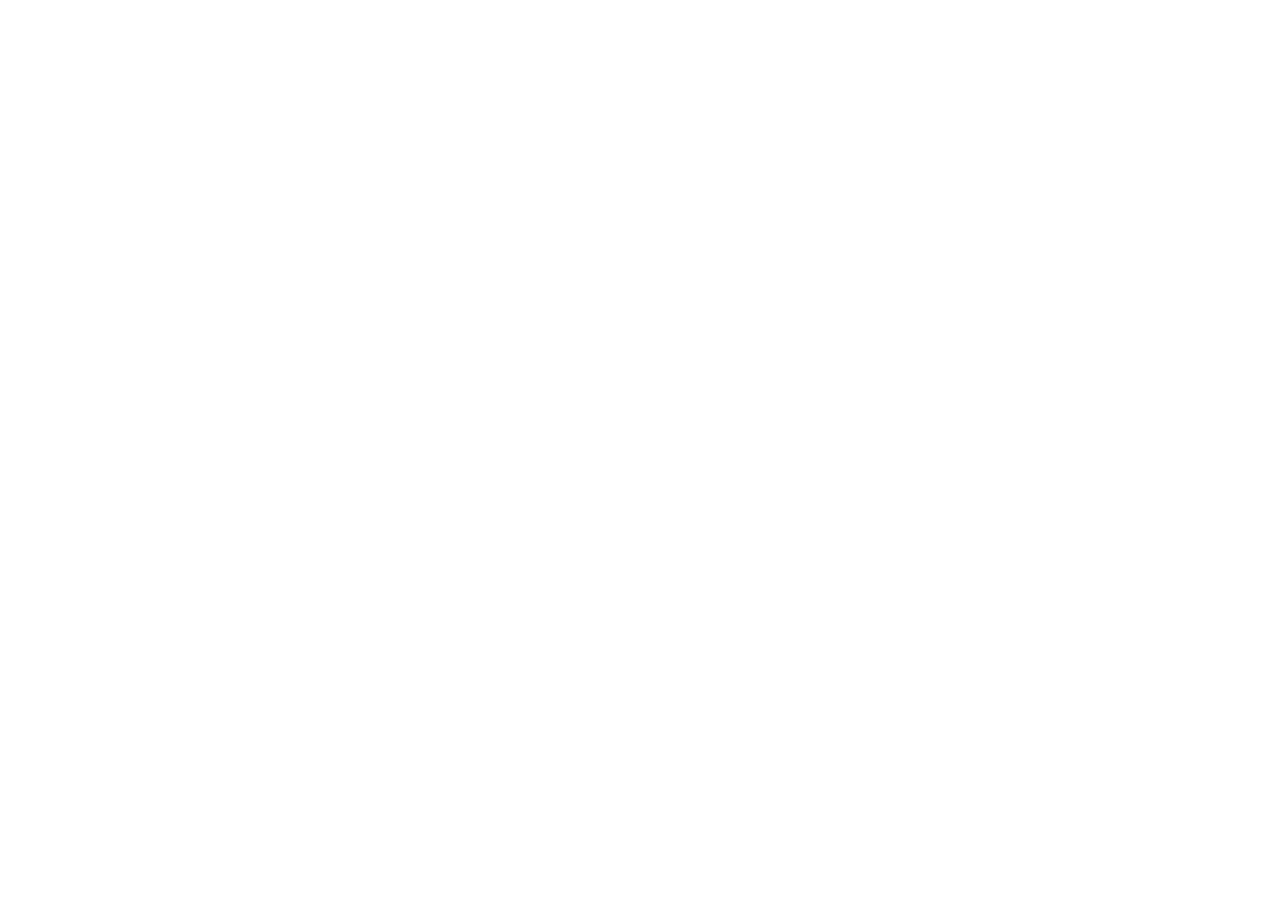
==== lab6/2/index.html @ f6958772 "Add files via upload" ====
<!DOCTYPE html>
<html lang="en">
<head>
    <meta charset="UTF-8">
    <meta name="viewport" content="width=device-width, initial-scale=1.0">
    <title>Student Score</title>
</head>
<body>
    <div class="container">
        
    </div>
</body>
</html>
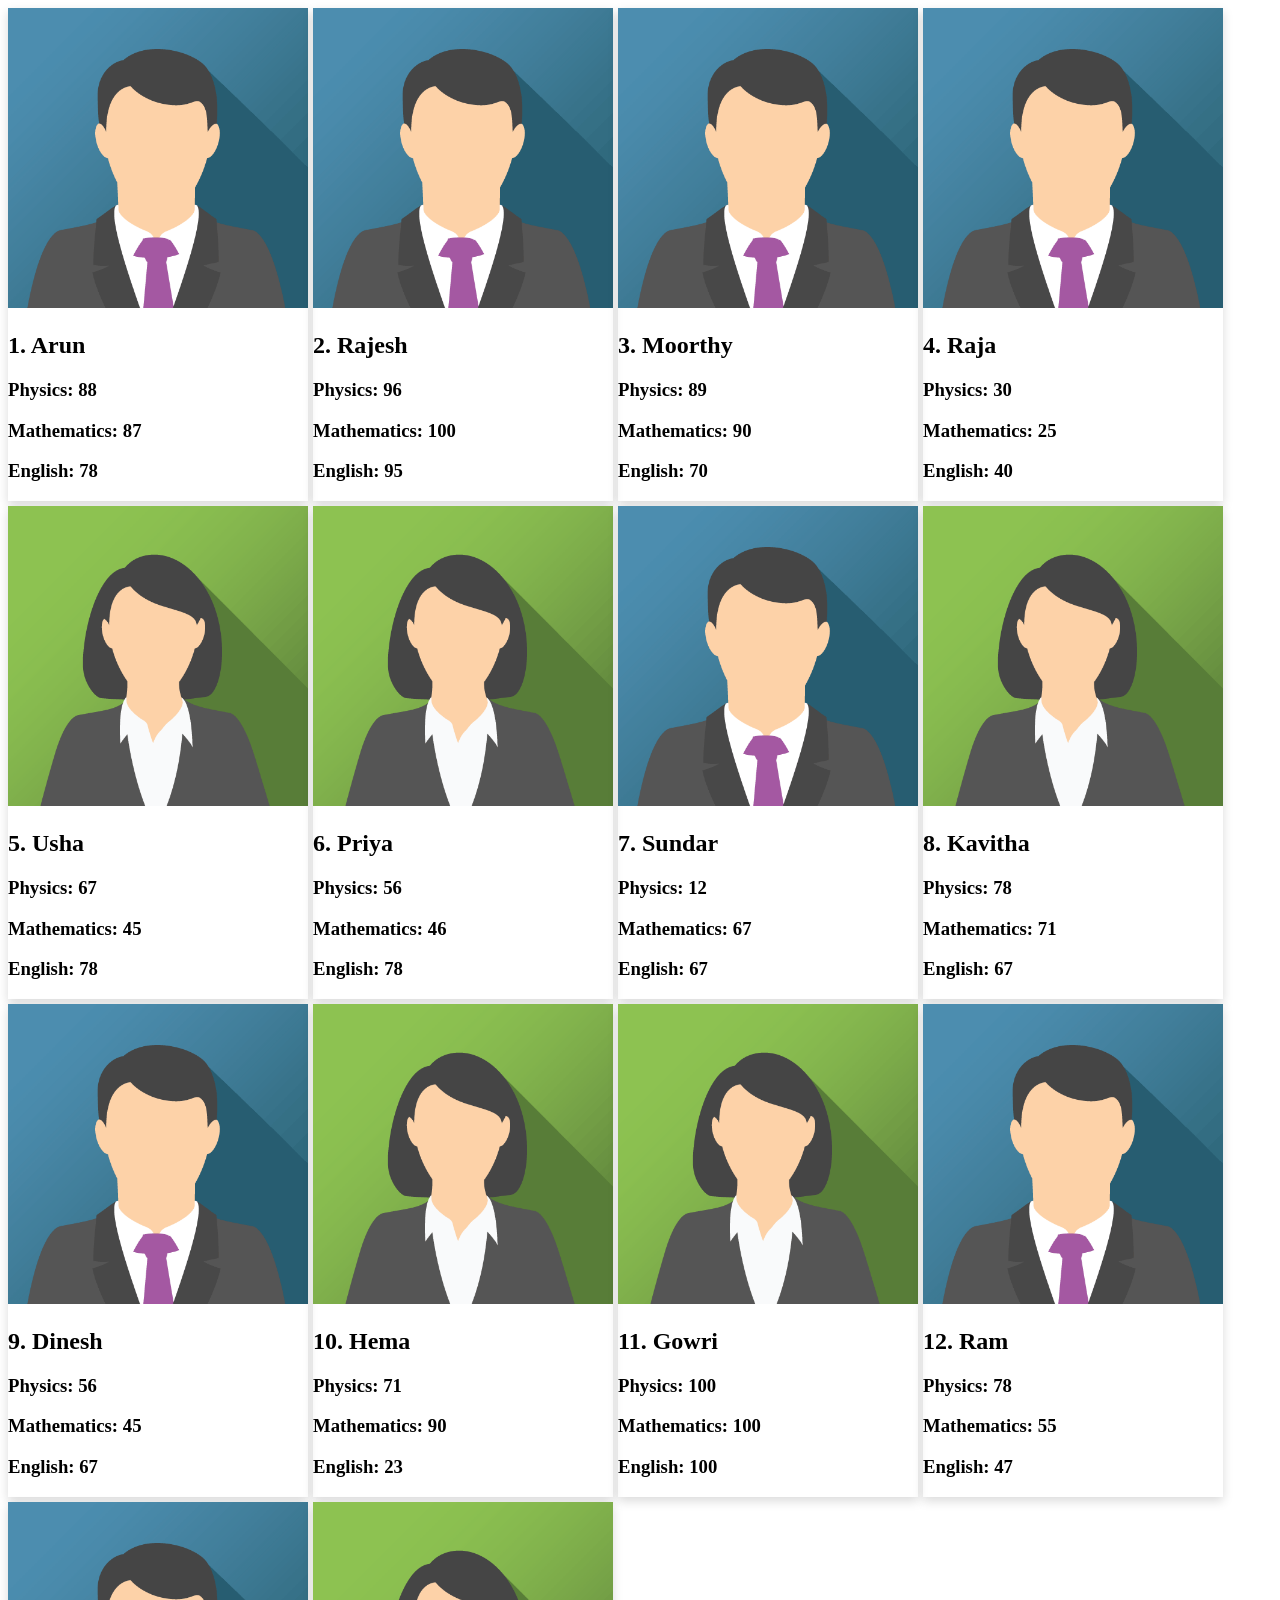
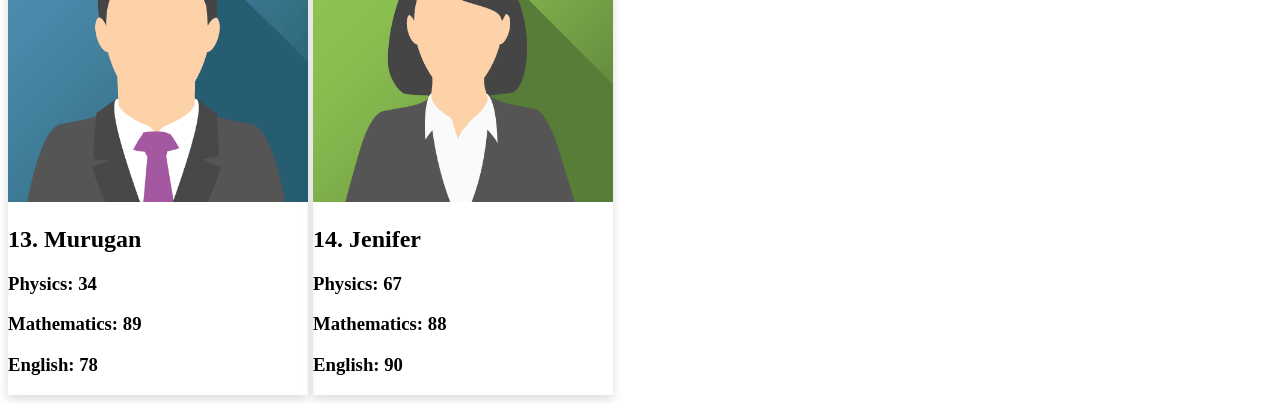
==== commit 754aef6f: "Add files via upload" ====
--- a/lab6/2/index.html
+++ b/lab6/2/index.html
@@ -4,6 +4,8 @@
     <meta charset="UTF-8">
     <meta name="viewport" content="width=device-width, initial-scale=1.0">
     <title>Student Score</title>
+    <link rel="stylesheet" href="style.css">
+    <script src="index.js"></script>
 </head>
 <body>
     <div class="container">
--- a/lab6/2/style.css
+++ b/lab6/2/style.css
@@ -0,0 +1,14 @@
+img {
+    width: 300px;
+    height: 300px;
+}
+
+.container {
+    display: grid;
+    grid-template-columns: repeat(4,300px);
+    gap: 5px;
+}
+
+.card-container {
+    box-shadow: 0px 4px 10px rgba(0, 0, 0, 0.15);
+}
